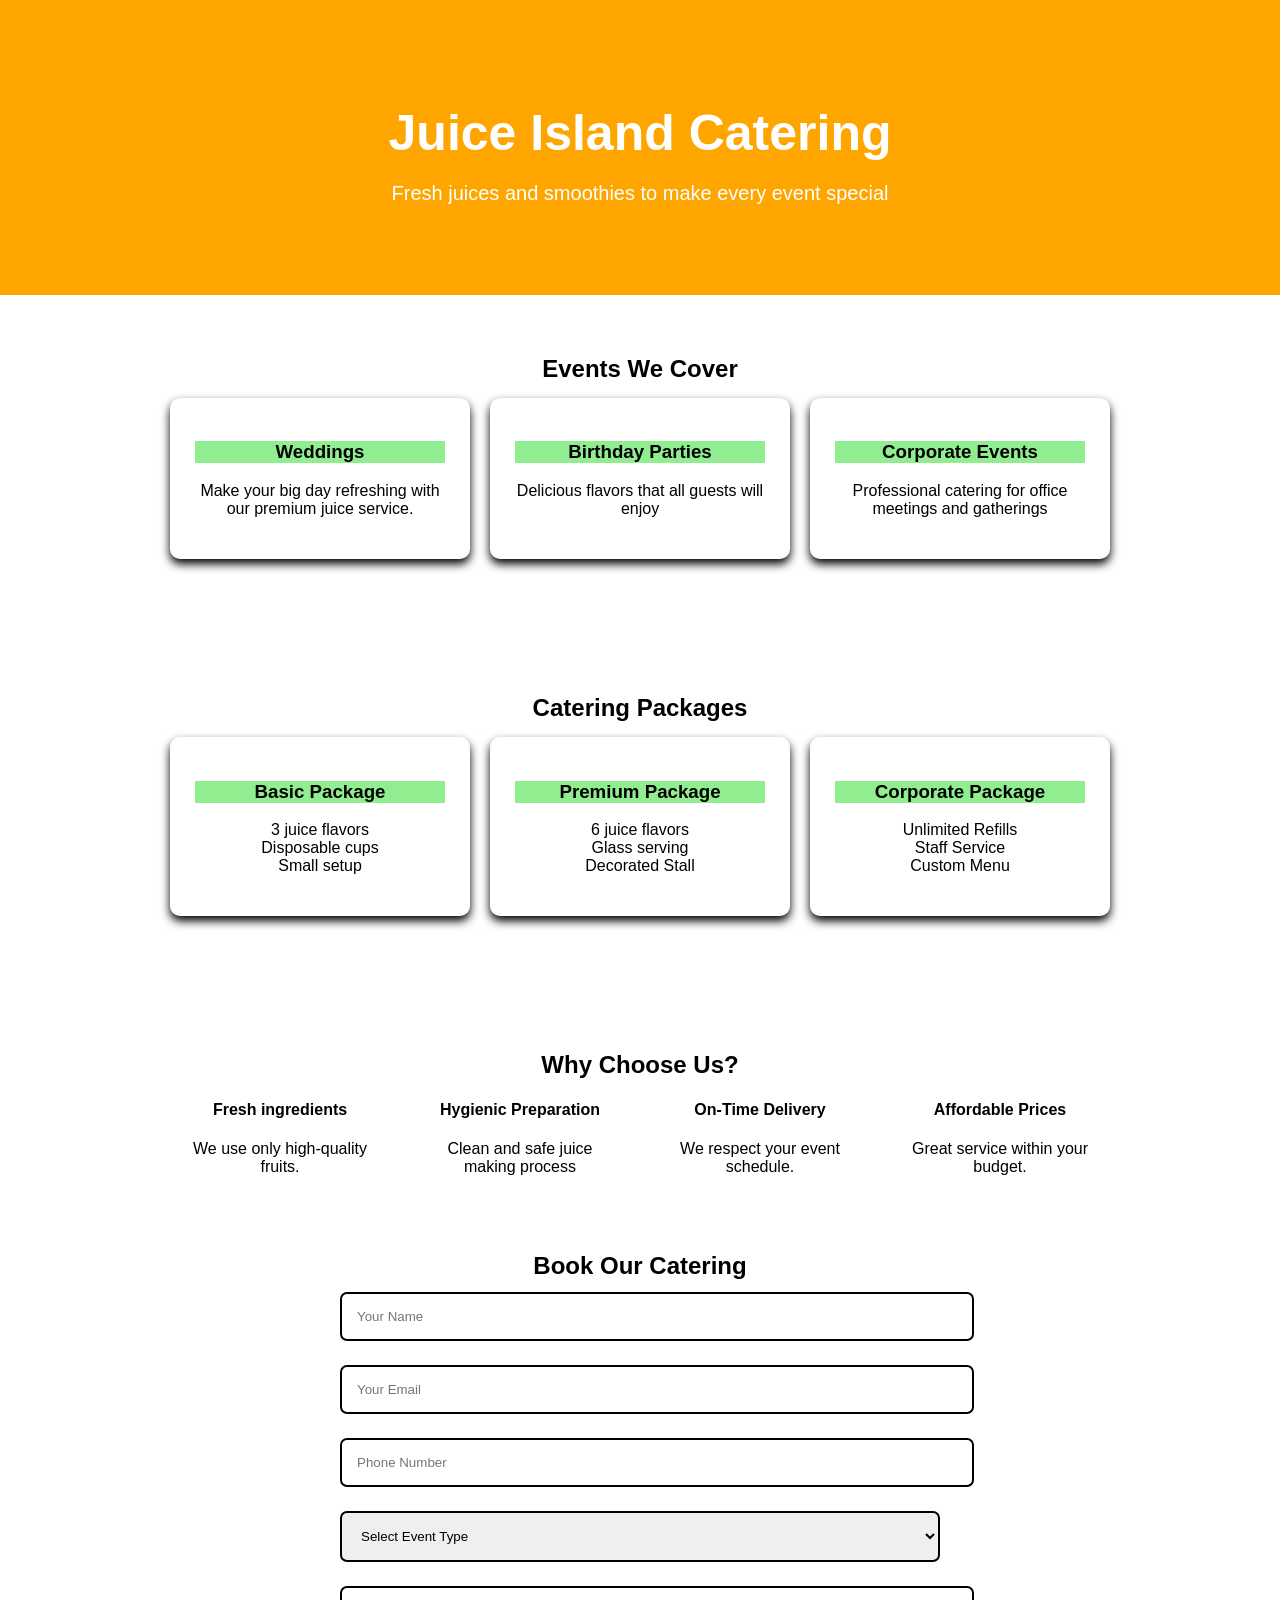
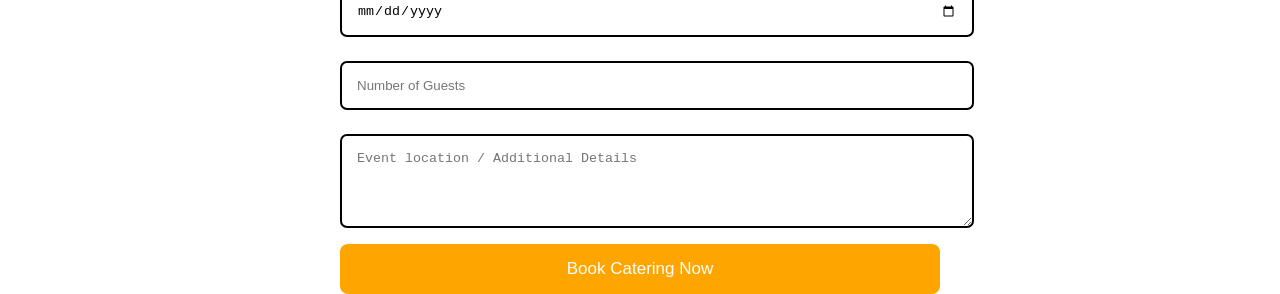
==== catering.html @ 1c8bc469 "Add files via upload" ====
<!DOCTYPE html>
<html lang="en">
<head>
    <meta charset="UTF-8">
    <meta name="viewport" content="width=device-width, initial-scale=1.0">
    <title>Document</title>
    <link rel="stylesheet" href="catering.css">
</head>
<body>
    <!-- Hero -->
     <div class="hero">
        <h1>Juice Island Catering</h1>
        <p>Fresh juices and smoothies to make every event special</p>
     </div>

     <!-- Events -->
      <div class="section">
        <h2>Events We Cover</h2>
        <div class="cards">
            <div class="card">
                <h3>Weddings</h3>
                <p>Make your big day refreshing with our premium juice service.</p>
            </div>

            <div class="card">
                <h3>Birthday Parties</h3>
                <p>Delicious flavors that all guests will enjoy</p>
            </div>
            <div class="card">
                <h3>Corporate Events</h3>
                <p>Professional catering for office meetings and gatherings</p>
            </div>
        </div>
      </div>

      <!-- Packages -->
       <div class="section">
        <h2>Catering Packages</h2>
        <div class="cards">
            <div class="card">
                <h3>Basic Package</h3>
                <p>3 juice flavors <br>
                Disposable cups <br>
            Small setup</p>
            </div>

            <div class="card">
                <h3>Premium Package</h3>
                <p>6 juice flavors <br>
                Glass serving <br>
            Decorated Stall</p>
            </div>

            <div class="card">
                <h3>Corporate Package</h3>
                <p>Unlimited Refills <br>
                Staff Service <br>
            Custom Menu</p>
            </div>
        </div>
       </div>

       <!-- Why Choose Us -->
        <div class="section">
            <h2>Why Choose Us?</h2>

            <div class="features">
                <div class="feature">
                    <h4>Fresh ingredients</h4>
                    <p>We use only high-quality fruits.</p>
                </div>
                <div class="feature">
                    <h4>Hygienic Preparation</h4>
                    <p>Clean and safe juice making process</p>
                </div>

                <div class="feature">
                    <h4>On-Time Delivery</h4>
                    <p>We respect your event schedule.</p>
                </div>

                <div class="feature">
                    <h4>Affordable Prices</h4>
                    <p>Great service within your budget.</p>
                </div>
            </div>
        </div>

        <!-- Booking Form -->
         <section class="Section">
         <h2>Book Our Catering</h2>

         <form>
            <input type="text" placeholder="Your Name" required>
            <input type="email" placeholder="Your Email" required>
            <input type="tel" placeholder="Phone Number" required>

            <select required>
                <option value="">Select Event Type</option>
                <option>Wedding</option>
                <option>Birthday</option>
                <option>Corporate</option>
            </select>

            <input type="date" required>
            <input type="number" placeholder="Number of Guests">
            <textarea rows="4" placeholder="Event location / Additional Details"></textarea>

            <button>Book Catering Now</button>
         </form>
         </section>
</body>
</html>
---- catering.css ----
body{
    margin: 0;
    font-family: Arial, Helvetica, sans-serif;
}

/* Hero Section */
.hero{
    background-color: orange;
    color: white;
    text-align: center;
    padding: 70px 20px;
}

.hero h1{
    font-size: 50px;
    margin-bottom: 10px;
}

.hero p{
    font-size: 20px;
}

/* Section */
.section{
    padding: 60px 10%;
    text-align: center;
}

.cards{
    display: flex;
    padding: 15px;
    gap: 20px;
    flex-wrap: wrap;
    justify-content: center;
}

.card{
    background-color: white;
    padding: 25px;
    width: 250px;
    border-radius: 10px;
    box-shadow: 0px 5px 10px;
}

.card h3{
    background-color: lightgreen;
}

/* Why Choose Us */
.features{
    display: flex;
    justify-content: center;
    gap: 40px;
    flex-wrap: wrap;
}

.feature{
    max-width: 200px;
}

/* Form */
form, h2{
    text-align: center;
    max-width: 600px;
    margin: auto;
}

input, textarea, select{
    width: 100%;
    padding: 15px;
    margin: 12px 0;
    border-radius: 7px;
    border: 2px solid black;
}

button{
    padding: 15px;
    width: 100%;
    background-color: orange;
    border: none;
    color: white;
    border-radius: 8px;
    font-size: 17px;
    cursor: pointer;
}

button:hover{
    background-color: blue;
}
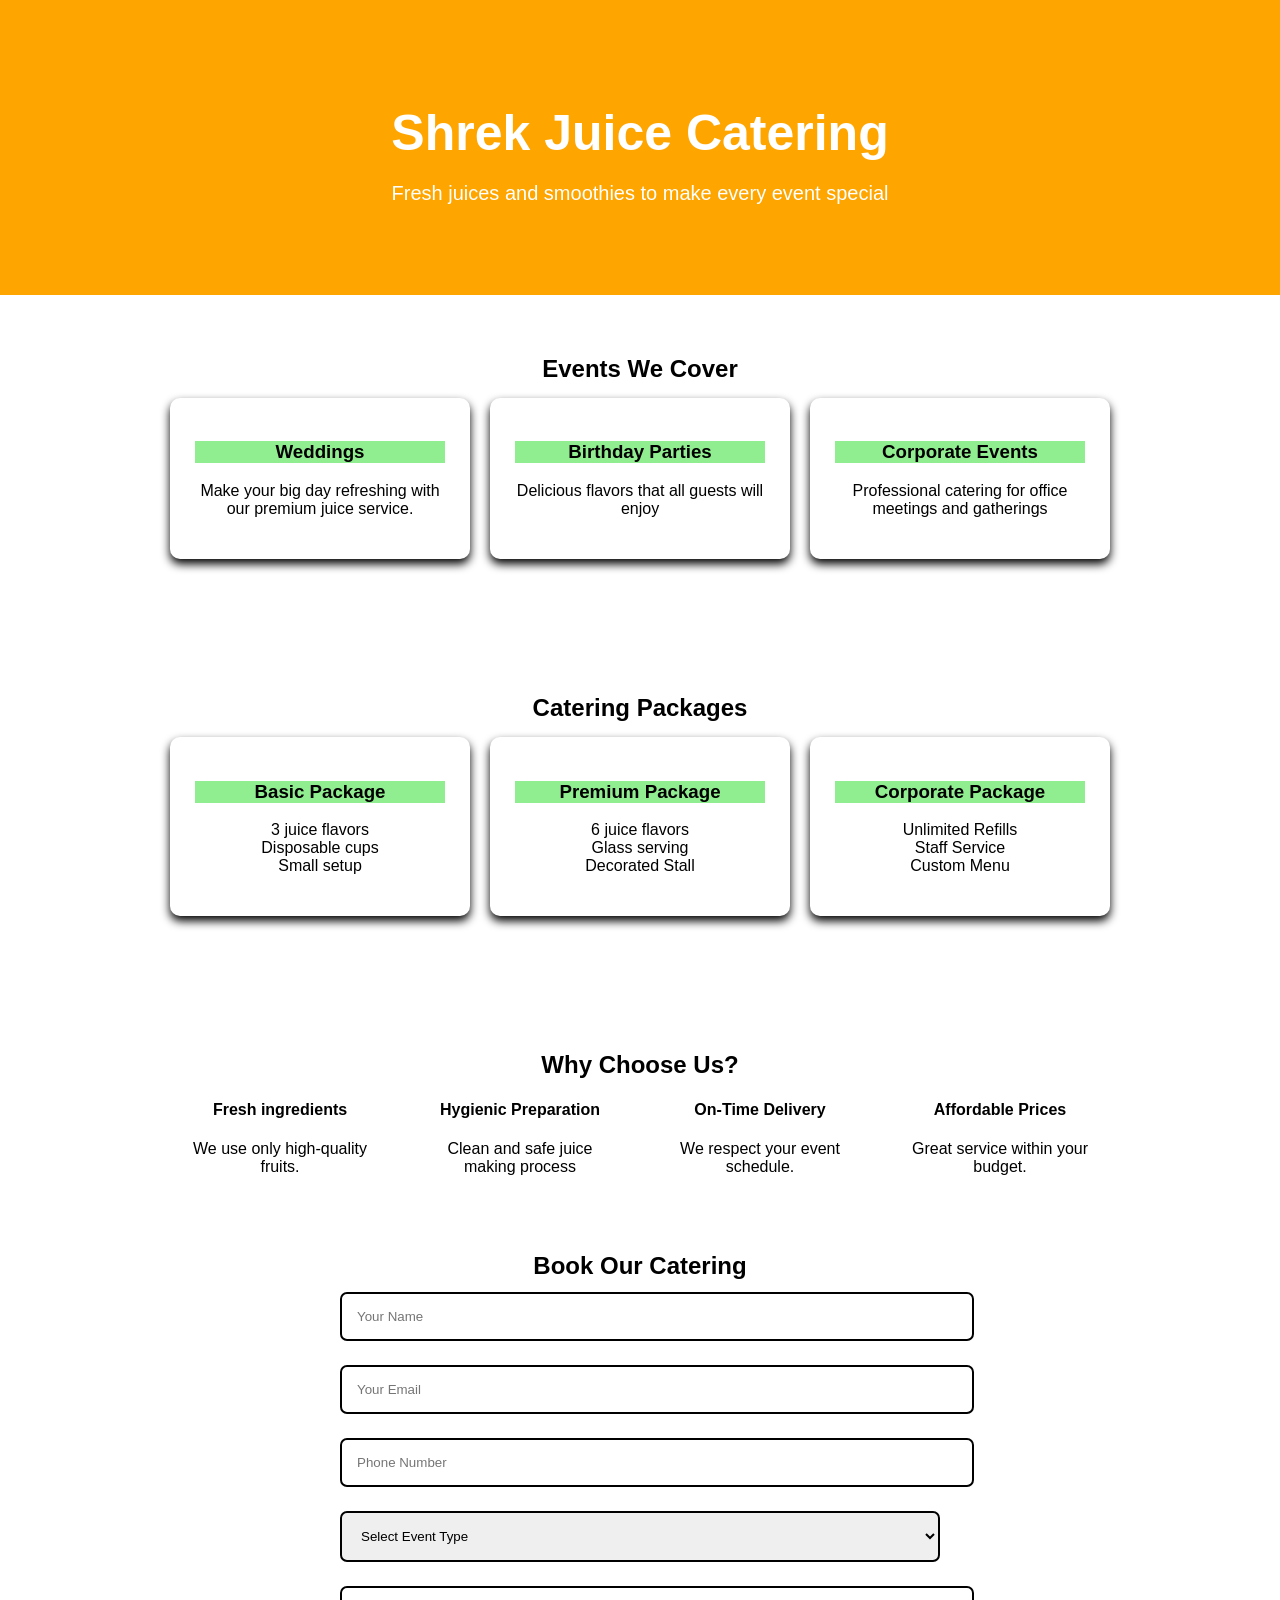
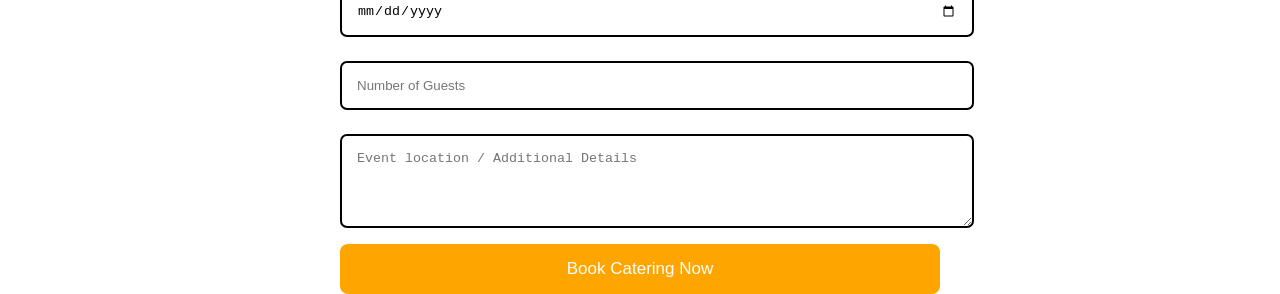
==== commit b9b2a1bb: "Add files via upload" ====
--- a/catering.html
+++ b/catering.html
@@ -9,7 +9,7 @@
 <body>
     <!-- Hero -->
      <div class="hero">
-        <h1>Juice Island Catering</h1>
+        <h1>Shrek Juice Catering</h1>
         <p>Fresh juices and smoothies to make every event special</p>
      </div>
 
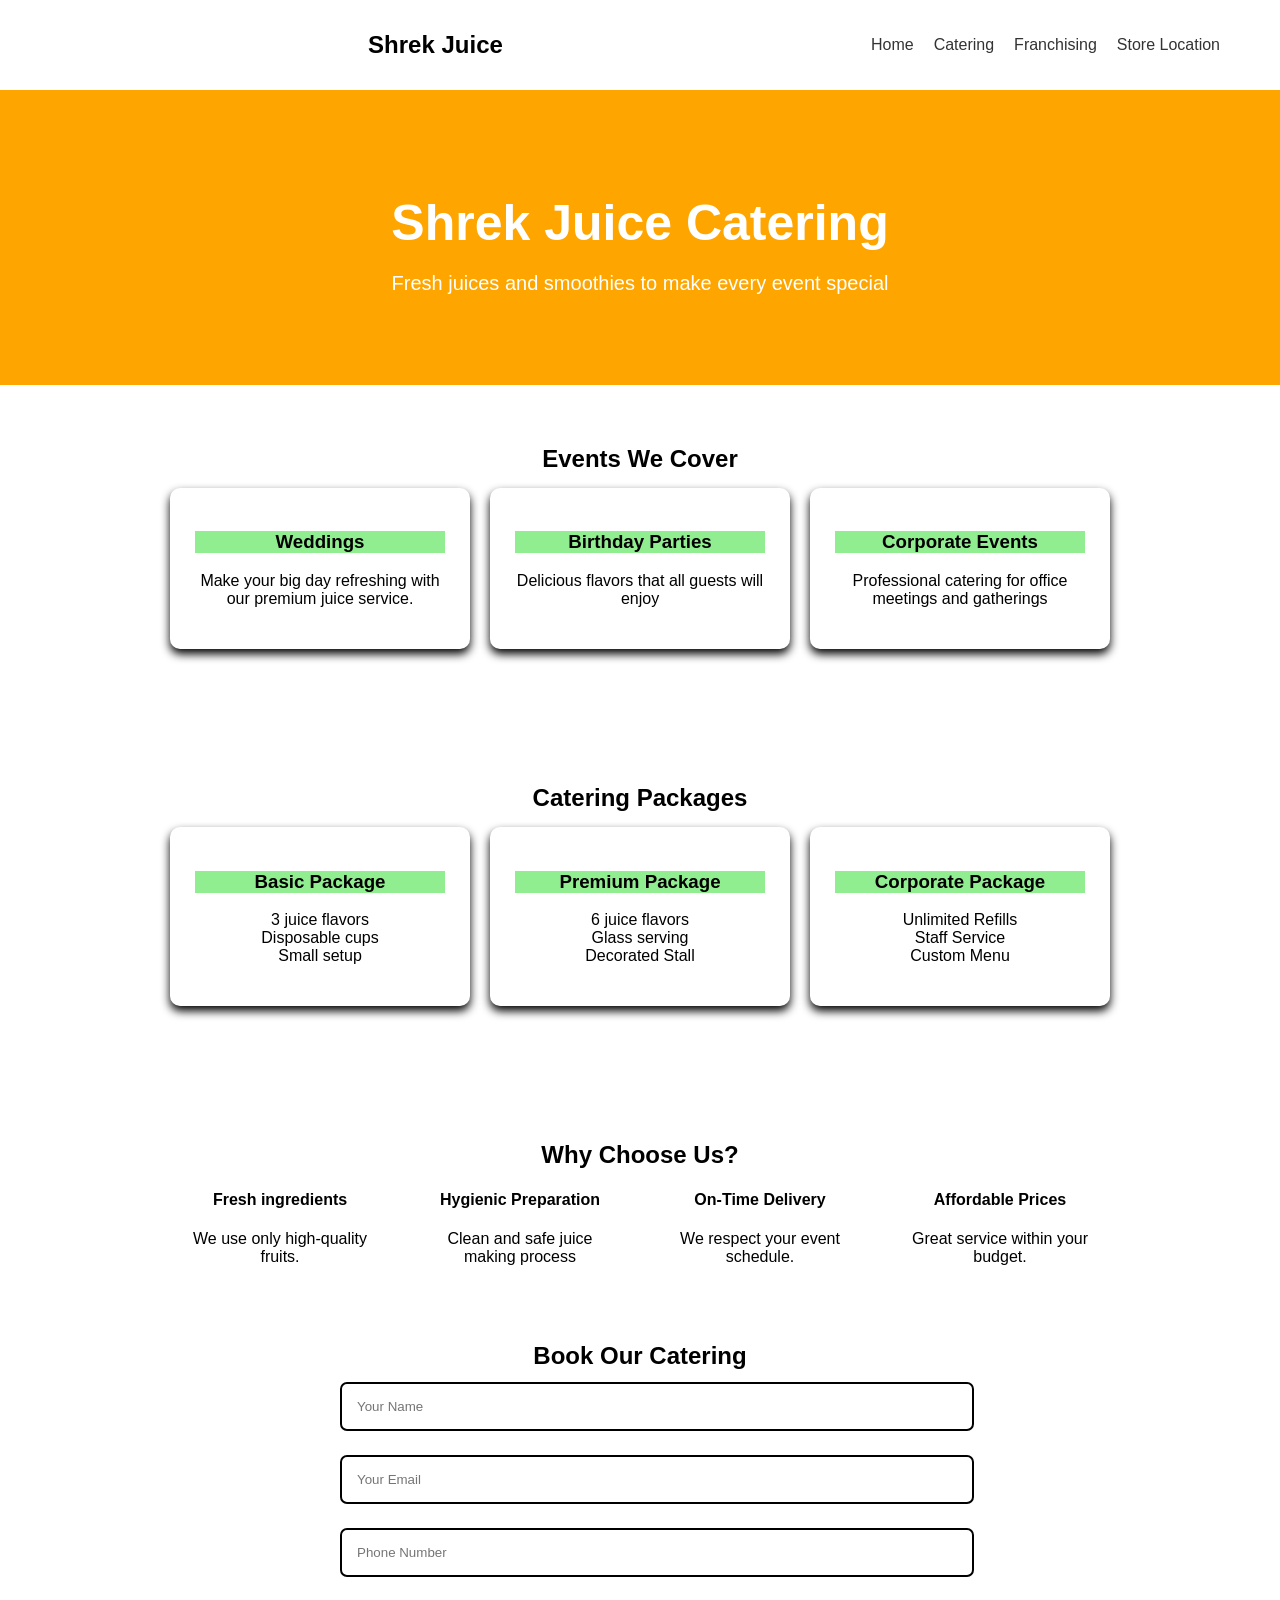
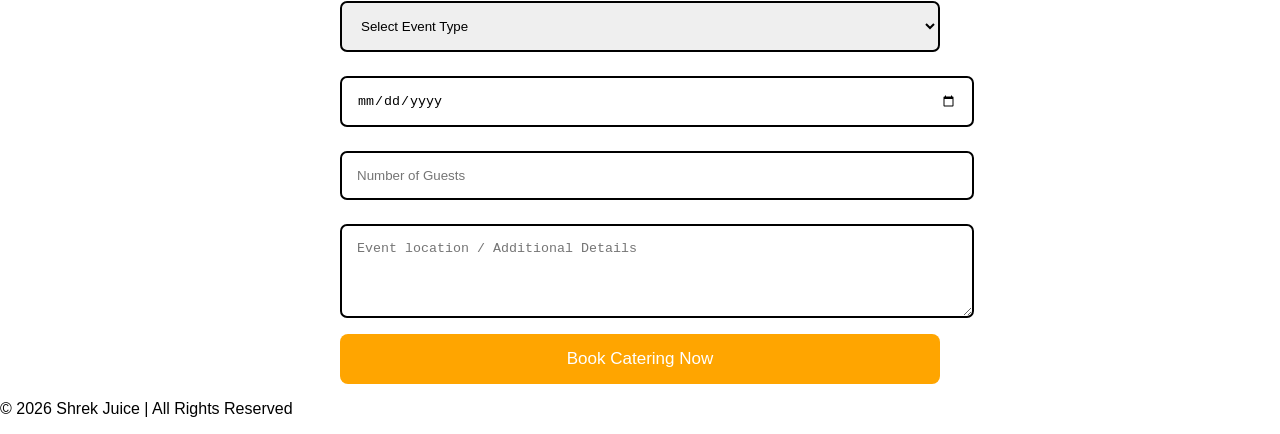
==== commit 9fe079af: "Add files via upload" ====
--- a/catering.html
+++ b/catering.html
@@ -1,20 +1,33 @@
 <!DOCTYPE html>
 <html lang="en">
+
 <head>
     <meta charset="UTF-8">
     <meta name="viewport" content="width=device-width, initial-scale=1.0">
     <title>Document</title>
     <link rel="stylesheet" href="catering.css">
 </head>
+
 <body>
+
+    <nav>
+        <h2 class="logo">Shrek Juice</h2>
+        <ul>
+            <li><a href="index.html">Home</a></li>
+            <li><a href="catering.html">Catering</a></li>
+            <li><a href="franchising.html">Franchising</a></li>
+            <li><a href="Storelocation.html">Store Location</a></li>
+        </ul>
+    </nav>
+
     <!-- Hero -->
-     <div class="hero">
+    <div class="hero">
         <h1>Shrek Juice Catering</h1>
         <p>Fresh juices and smoothies to make every event special</p>
-     </div>
+    </div>
 
-     <!-- Events -->
-      <div class="section">
+    <!-- Events -->
+    <div class="section">
         <h2>Events We Cover</h2>
         <div class="cards">
             <div class="card">
@@ -31,66 +44,66 @@
                 <p>Professional catering for office meetings and gatherings</p>
             </div>
         </div>
-      </div>
+    </div>
 
-      <!-- Packages -->
-       <div class="section">
+    <!-- Packages -->
+    <div class="section">
         <h2>Catering Packages</h2>
         <div class="cards">
             <div class="card">
                 <h3>Basic Package</h3>
                 <p>3 juice flavors <br>
-                Disposable cups <br>
-            Small setup</p>
+                    Disposable cups <br>
+                    Small setup</p>
             </div>
 
             <div class="card">
                 <h3>Premium Package</h3>
                 <p>6 juice flavors <br>
-                Glass serving <br>
-            Decorated Stall</p>
+                    Glass serving <br>
+                    Decorated Stall</p>
             </div>
 
             <div class="card">
                 <h3>Corporate Package</h3>
                 <p>Unlimited Refills <br>
-                Staff Service <br>
-            Custom Menu</p>
+                    Staff Service <br>
+                    Custom Menu</p>
             </div>
         </div>
-       </div>
+    </div>
 
-       <!-- Why Choose Us -->
-        <div class="section">
-            <h2>Why Choose Us?</h2>
+    <!-- Why Choose Us -->
+    <div class="section">
+        <h2>Why Choose Us?</h2>
 
-            <div class="features">
-                <div class="feature">
-                    <h4>Fresh ingredients</h4>
-                    <p>We use only high-quality fruits.</p>
-                </div>
-                <div class="feature">
-                    <h4>Hygienic Preparation</h4>
-                    <p>Clean and safe juice making process</p>
-                </div>
+        <div class="features">
+            <div class="feature">
+                <h4>Fresh ingredients</h4>
+                <p>We use only high-quality fruits.</p>
+            </div>
+            <div class="feature">
+                <h4>Hygienic Preparation</h4>
+                <p>Clean and safe juice making process</p>
+            </div>
 
-                <div class="feature">
-                    <h4>On-Time Delivery</h4>
-                    <p>We respect your event schedule.</p>
-                </div>
+            <div class="feature">
+                <h4>On-Time Delivery</h4>
+                <p>We respect your event schedule.</p>
+            </div>
 
-                <div class="feature">
-                    <h4>Affordable Prices</h4>
-                    <p>Great service within your budget.</p>
-                </div>
+            <div class="feature">
+                <h4>Affordable Prices</h4>
+                <p>Great service within your budget.</p>
             </div>
         </div>
+    </div>
 
-        <!-- Booking Form -->
-         <section class="Section">
-         <h2>Book Our Catering</h2>
+    <!-- Booking Form -->
+    <section class="Section">
+        <h2>Book Our Catering</h2>
 
-         <form>
+        <form>
             <input type="text" placeholder="Your Name" required>
             <input type="email" placeholder="Your Email" required>
             <input type="tel" placeholder="Phone Number" required>
@@ -107,7 +120,12 @@
             <textarea rows="4" placeholder="Event location / Additional Details"></textarea>
 
             <button>Book Catering Now</button>
-         </form>
-         </section>
+        </form>
+    </section>
+
+    <footer>
+        <p>© 2026 Shrek Juice | All Rights Reserved</p>
+    </footer>
 </body>
+
 </html>
--- a/catering.css
+++ b/catering.css
@@ -1,6 +1,27 @@
 body{
     margin: 0;
     font-family: Arial, Helvetica, sans-serif;
+}
+nav{
+    display:flex;
+    justify-content:space-between;
+    padding:20px 60px;
+    background:#fff;
+    box-shadow:0 2px 10px rgba(0,0,0,0.1);
+}
+
+nav ul{
+    display:flex;
+    list-style:none;
+}
+
+nav ul li{
+    margin-left:20px;
+}
+
+nav a{
+    text-decoration:none;
+    color:#333;
 }
 
 /* Hero Section */
